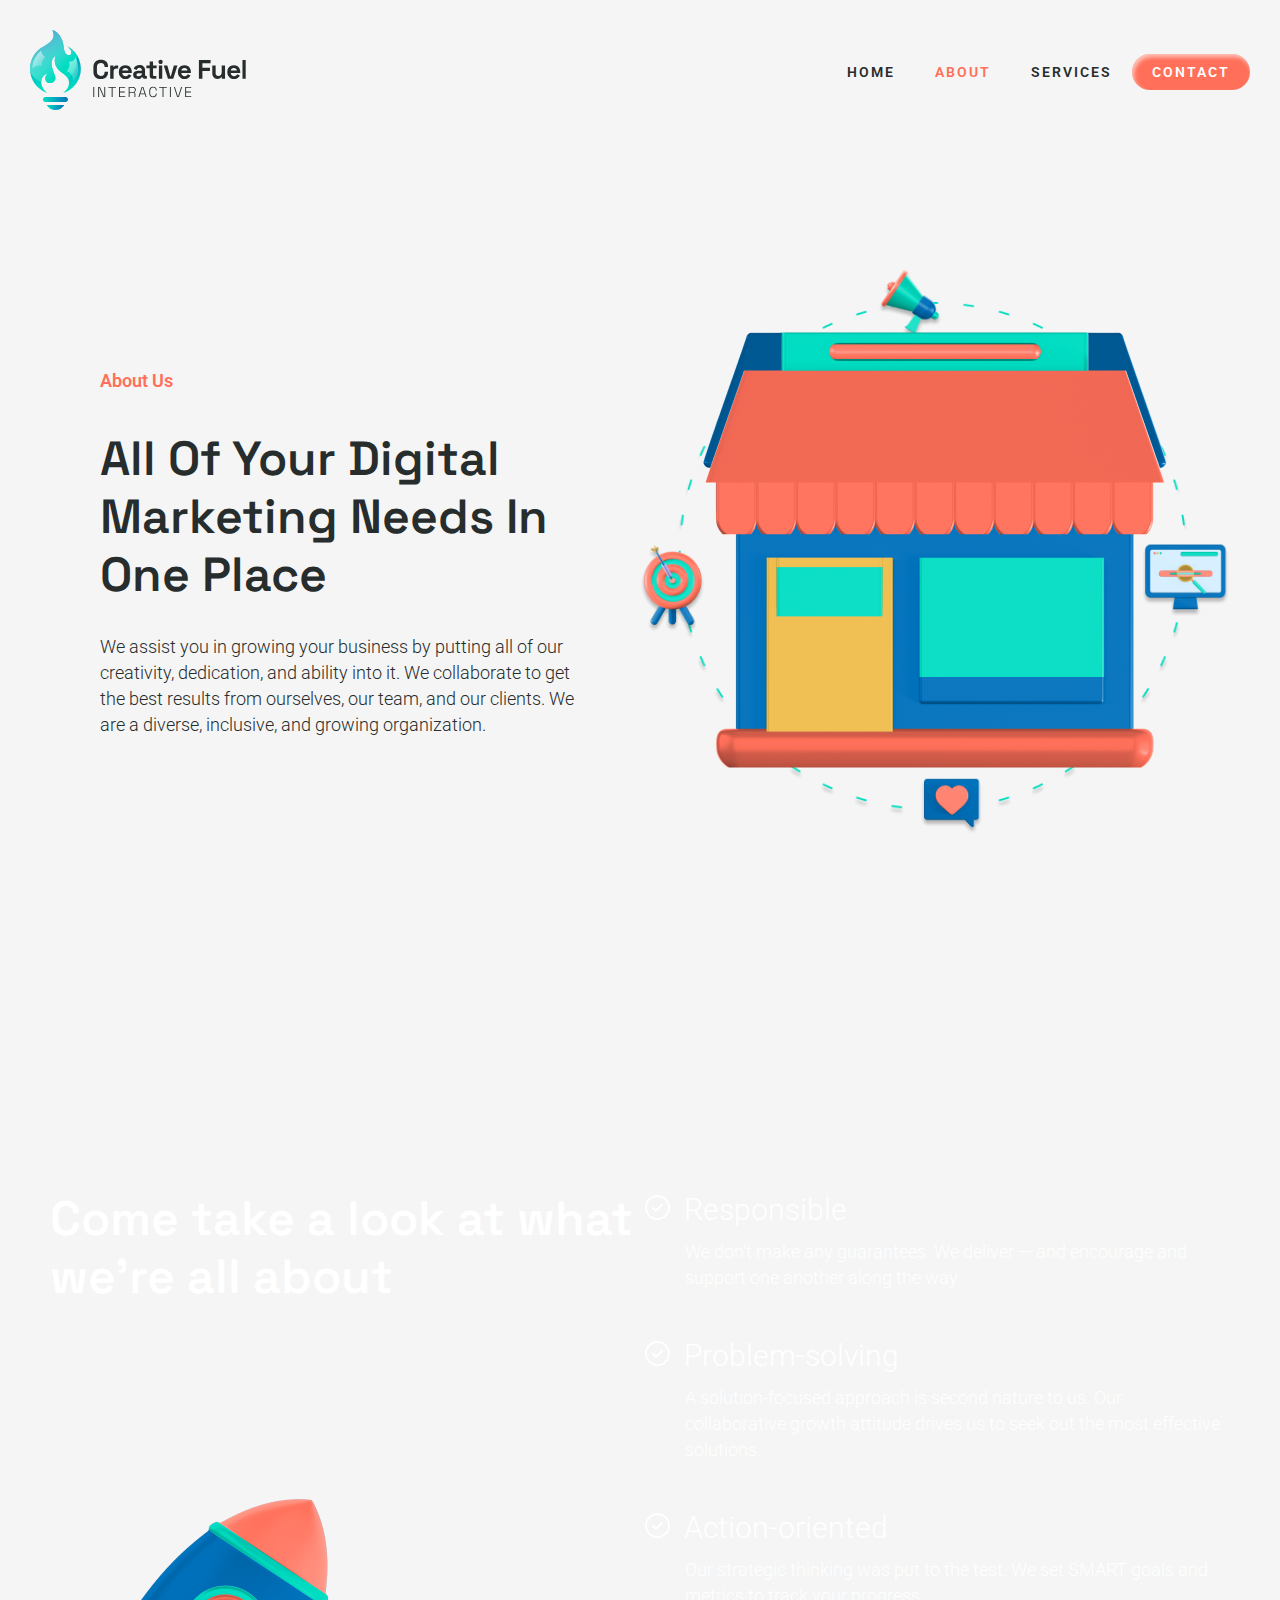
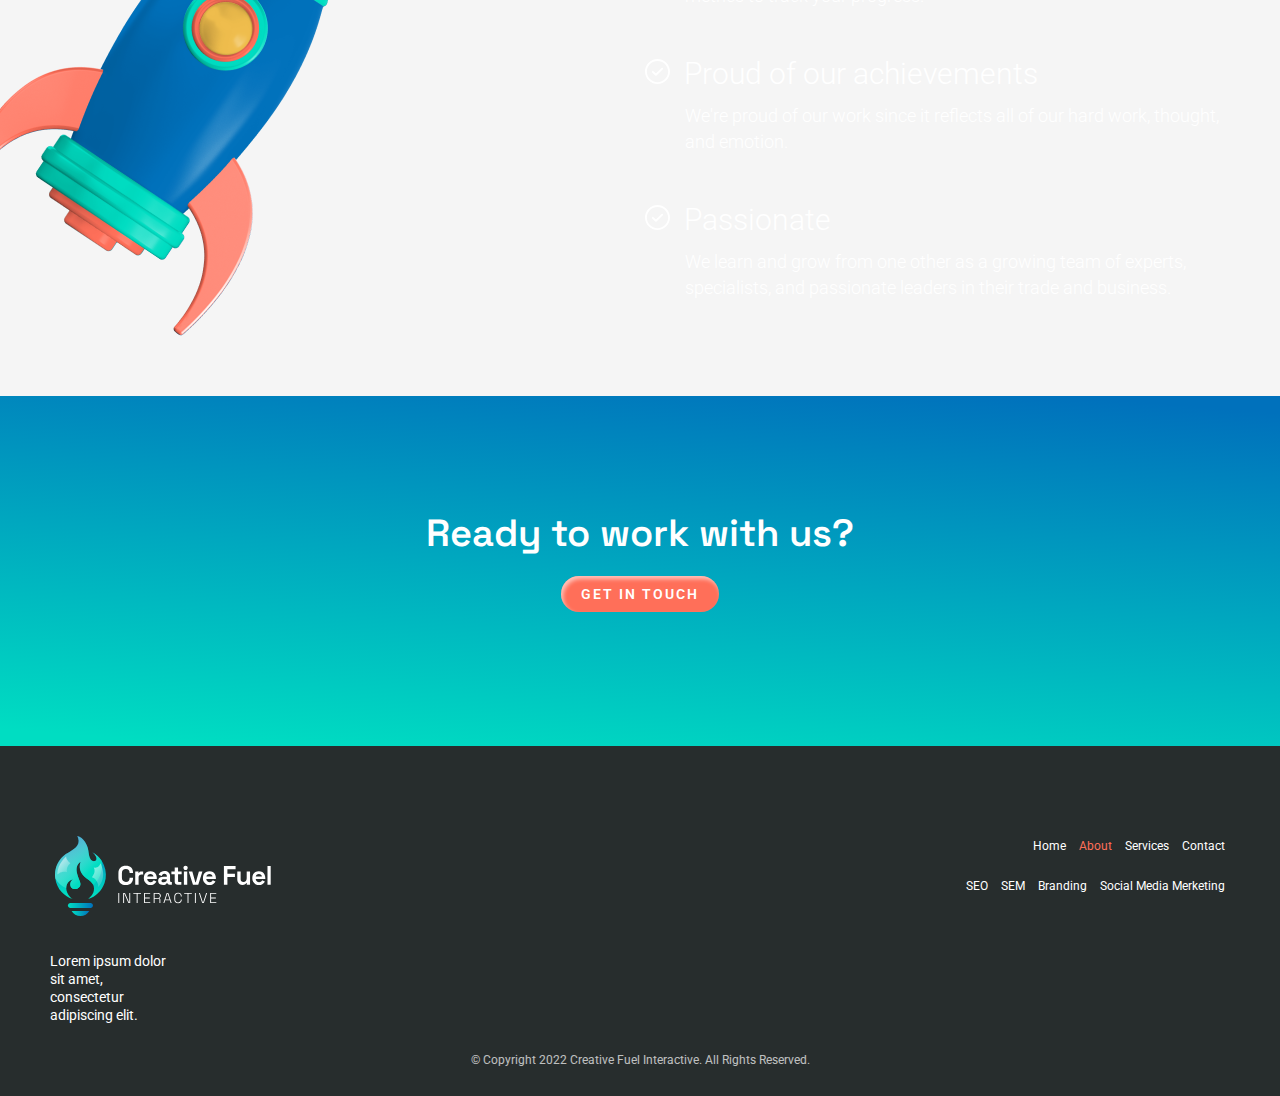
==== html/about.html @ 5af5c4b4 "Initial commit" ====
<!DOCTYPE html>
<html lang="en">
<head>
    <meta charset="UTF-8">
    <meta http-equiv="X-UA-Compatible" content="IE=edge">
    <meta name="viewport" content="width=device-width, initial-scale=1.0">
    <link href='http://fonts.googleapis.com/css?family=Roboto' rel='stylesheet' type='text/css'>
    <link rel="stylesheet" href="../css/style.css">
    <link rel="stylesheet" href="../css/about.css">
    <title>Creative Fuel Interactive | About</title>
</head>
<body>
    <header>
        <div id="logo">
            <a href="../index.html"><img src="../assets/logos/logo-b.svg" alt="Logo" width="216" height="80"></a>
        </div>
        <nav id="desktop-menu">
            <a href="../index.html">Home</a>
            <a href="about.html" class="active-nav">About</a>
            <a href="services.html">Services</a>
            <a href="../php/contact.php" class="a-bttn-feel">Contact</a>
        </nav>
        <nav id="mobile-menu">
            <div id="mobile-menu-btn">
                <i class="fa-solid fa-bars"></i>
            </div>
            <div id="mobile-menu-container">
                <a href="../index.html">Home</a>
                <a href="about.html" class="mobile-active-nav">About</a>
                <a href="services.html">Services</a>
                <a href="../php/contact.php" class="a-bttn-feel">Contact</a>
            </div>
        </nav>
    </header>
    <section class="main">
        <div class="main-left">
            <div class="page-name">About Us</div>
            <h1>All of your digital marketing needs in one place</h1>
            <p>We assist you in growing your business by putting all of our creativity, dedication, and ability into it. We collaborate to get the best results from ourselves, our team, and our clients. We are a diverse, inclusive, and growing organization.</p>
        </div>
        <div class="main-right">
            <img src="../assets/pngs/store.png" alt="Store">
        </div>
    </section>
    <section class="second">
        <div class="second-left">
            <h2>Come take a look at what we're all about</h2>
        </div>
        <div class="second-right">
            <div class="quality-card">
                <div>
                    <span class="checkmark-sign"><img src="../assets/svgs/checkmark.svg" alt="Checkmark"></span>
                    <span>Responsible</span>
                </div>
                <div>
                    <p>We don't make any guarantees. We deliver — and encourage and support one another along the way.</p>
                </div>
            </div>
            <div class="quality-card">
                <div>
                    <span class="checkmark-sign"><img src="../assets/svgs/checkmark.svg" alt="Checkmark"></span>
                    <span>Problem-solving</span>
                </div>
                <div>
                    <p>A solution-focused approach is second nature to us. Our collaborative growth attitude drives us to seek out the most effective solutions.</p>
                </div>
            </div>
            <div class="quality-card">
                <div>
                    <span class="checkmark-sign"><img src="../assets/svgs/checkmark.svg" alt="Checkmark"></span>
                    <span>Action-oriented </span>
                </div>
                <div>
                    <p>Our strategic thinking was put to the test. We set SMART goals and metrics to track your progress.</p>
                </div>
            </div>
            <div class="quality-card">
                <div>
                    <span class="checkmark-sign"><img src="../assets/svgs/checkmark.svg" alt="Checkmark"></span>
                    <span>Proud of our achievements</span>
                </div>
                <div>
                    <p>We're proud of our work since it reflects all of our hard work, thought, and emotion.</p>
                </div>
            </div>
            <div class="quality-card">
                <div>
                    <span class="checkmark-sign"><img src="../assets/svgs/checkmark.svg" alt="Checkmark"></span>
                    <span>Passionate</span>
                </div>
                <div>
                    <p>We learn and grow from one other as a growing team of experts, specialists, and passionate leaders in their trade and business.</p>
                </div>
            </div>
        </div>
        <div class="second-racket-overflow">
            <img src="../assets/pngs/racket.png" alt="Racket">
        </div>
    </section>
    <section class="work-with-us">
        <h4>Ready to work with us?</h4>
        <a href="../php/contact.php" class="a-bttn-feel">Get in touch</a>
    </section>

    <footer>
        <div class="footer-top">
            <div>
                <div class="footer-logo">
                    <a href="../index.html"><img src="../assets/logos/logo-w.svg" alt="Logo" width="216" height="80"></a>
                </div>
                <p>Lorem ipsum dolor sit amet, consectetur adipiscing elit. </p>
            </div>
            <div>
                <div>
                    <a href="../index.html">Home</a>
                    <a href="about.html" class="active-nav">About</a>
                    <a href="services.html">Services</a>
                    <a href="../php/contact.php">Contact</a>
                </div>
                <div>
                    <a href="services.html">SEO</a>
                    <a href="services.html">SEM</a>
                    <a href="services.html">Branding</a>
                    <a href="services.html">Social Media Merketing</a>
                </div>
            </div>
        </div>
        <div class="footer-bottom">
            <p>© Copyright 2022 Creative Fuel Interactive. All Rights Reserved.</p>
        </div>
    </footer>
    <script src="../js/menu.js"></script>
</body>
</html>
---- css/style.css ----
@import url('https://fonts.googleapis.com/css2?family=Roboto:wght@100;300;400;500;700;900&family=Space+Grotesk:wght@300;400;500;600;700&display=swap');
*{
    margin: 0;
    padding: 0;
}

a{
    text-decoration: none;
    color: #fff;
}

body{
    width: 100%;
    background-color: #f5f5f5;
    font-family: 'Roboto', sans-serif;
    overflow-x: hidden;
}

header{
    display: flex;
    justify-content: space-between;
    padding: 30px;
    position: absolute;
    top: 0;
    left: 0;
    right: 0;
    z-index: 10;
}

header nav{
    display: flex;
    list-style-type: none;
    align-items: center;
}

header nav a{
    text-decoration: none;
    font-style: normal;
    font-weight: 600;
    color: #fff;
    transition: 300ms;
    text-transform: uppercase;
    letter-spacing: 2px;
    font-size: 14px;
    padding: 0 20px;
}

a.active-nav, 
.footer-top>div div a.active-nav{
    color: #FF6F59;
}

a.a-bttn-feel.active-nav{
    color: #272D2D;
}

#mobile-menu-container a.mobile-active-nav{
    color: #FF6F59;
    border-color: #FF6F59;
}


header nav a:hover{
    color: #FF6F59;
}

.a-bttn-feel{
    text-decoration: none;
    font-style: normal;
    font-weight: 600;
    color: #fff;
    transition: 300ms;
    text-transform: uppercase;
    letter-spacing: 2px;
    font-size: 14px;
    padding: 0 20px;
    background-color: #FF6F59;
    padding: 10px 20px;
    border-radius: 20px;
    box-shadow: inset 2px 3px 4px rgba(255, 255, 255, 0.6);
}

.a-bttn-feel:hover{
    color: #fff;
    box-shadow: inset 2px 3px 4px rgba(0, 0, 0, 0.6);
}



.work-with-us{
    min-height: 350px;
    display: flex;
    flex-direction: column;
    justify-content: center;
    align-items: center;
    text-align: center;
    background: linear-gradient(4.66deg, #00DDC2 3.75%, #0071BC 96.21%);
}

.work-with-us h4{
    font-family: 'Space Grotesk';
    font-style: normal;
    font-weight: 600;
    font-size: 38px;
    line-height: 46px;
    text-align: center;

    color: #FFFFFF;
}

.work-with-us .a-bttn-feel{
    margin: 20px 0 ;
}

footer{
    background-color: #272D2D;
    min-height: 350px;
    box-sizing: border-box;
    padding: 30px 50px;
    display: flex;
    flex-direction: column;
    justify-content: space-between;
    align-items: center;
}

.footer-top{
    font-family: 'Roboto';
    font-style: normal;
    font-weight: 400;
    font-size: 14px;
    line-height: 18px;
    color: #FFFFFF;
    display: flex;
    width: 100%;
    margin-top: 50px;
    justify-content: space-between;
}

.footer-top>div div{
    padding: 10px 0;
}

.footer-top>div:nth-child(1){
    width: 10%;
}

.footer-top>div:nth-child(1) p{
    padding: 20px 0;
}

.footer-top>div:nth-child(2){
    width: 30%;
    display: flex;
    flex-direction: column;
    align-items: flex-end;
}


.footer-top>div div a{
    font-family: 'Roboto';
    font-style: normal;
    font-weight: 400;
    font-size: 12px;
    line-height: 160%;
    color: #FFFFFF;
    transition: 300ms;
    padding: 5px;
}

.footer-top>div div a:hover{
    color: #FF6F59;
}

.footer-bottom p{
    font-family: 'Roboto';
    font-style: normal;
    font-weight: 400;
    font-size: 12px;
    line-height: 12px;
    display: flex;
    align-items: center;
    text-align: center;

    color: #FFFFFF;

    opacity: 0.7;
}

.bttm-image{
    height: 400px;
    background: url(../assets/images/g-mask.png);
    background-repeat: no-repeat;
    background-size: cover;
    background-position: center center;
}

#mobile-menu{
    display: none;
    position: absolute;
    /* width: 100%; */
    right: 0;
    top: 0;
    align-items: flex-start;
    backdrop-filter: blur(0);
    /* backdrop-filter: blur(4px); */
}

#mobile-menu-btn{
    padding: 50px 20px;
}

#mobile-menu-container{
    display: none;
    height: 100vh;
    /* display: flex; */
    flex-direction: column;
    width: 100%;
    background-color: #f5f5f5;

}

#mobile-menu-container a{
    background: transparent;
    box-shadow: none;
    padding: 0;
    border-radius: 0;
    font-size: 20px;
    padding: 20px;
    background-color: #f5f5f5;
    color: #272D2D;
    border-bottom: 1px solid #272D2D;
    transition: 300ms;
}

#mobile-menu-container a:hover{
    color: #FF6F59;
    border-color: #FF6F59;
    cursor: pointer;
}

#mobile-menu .fa-solid{
    color: #fff;
    font-size: 30px;
    transition: 300ms;
}

#mobile-menu .fa-solid:hover{
    cursor: pointer;
    color: #FF6F59;
}

@media screen and (max-width: 1240px) {

    .footer-top div:nth-child(1){
        width: 60%;
    }

    .footer-top>div:nth-child(2){
        width: 40%;
    }

    .footer-top>div:nth-child(2) div{
        width: 100%;
        text-align: center;
    }
}

@media screen and (max-width: 768px) {
    #desktop-menu{
        display: none;
    }
    
    #mobile-menu{
        display: flex;
    }

    footer-top>div:nth-child(2) div{
        width: 100%;
    }
    
}

@media screen and (max-width: 650px){
    footer .footer-top{
        flex-direction: column;
        margin-bottom: 40px;
    }

    .footer-top div:nth-child(1),
    .footer-top div:nth-child(2){
        width: 100% !important;
        justify-content: center;
        align-items: center;
        text-align: center;
    }
}


@media screen and (max-width: 450px){

    .bttm-image{
        height: 150px;
    }

}

@media screen and (max-width: 430px){

    .work-with-us h4{
        padding: 20px;
    }
}

@media screen and (max-width: 320px){
    #logo img,
    .footer-logo img{
        width: 140px;
    }
}
---- css/about.css ----
header nav a{
    color: #272D2D;
}

#mobile-menu-btn .fa-solid{
    color: #272D2D;
}

.main{
    min-height: 700px;
    padding: 200px 50px;
    display: flex;
}

.main>div{
    width: 50%;
    display: flex;
    flex-direction: column;
    justify-content: center;
    align-items: center;
    padding: 50px ;
}

.main>div.main-left{
    align-items: flex-start;
}

.page-name{
    font-family: 'Roboto';
    font-style: normal;
    font-weight: 600;
    font-size: 18px;
    line-height: 38px;
    color: #FF6F59;
}

.main-left h1{
    font-family: 'Space Grotesk';
    font-style: normal;
    font-weight: 600;
    font-size: 48px;
    line-height: 58px;
    color: #272D2D;
    padding: 30px 0;
    text-transform: capitalize;
}

.main-left p{
    font-family: 'Roboto';
    font-style: normal;
    font-weight: 300;
    font-size: 18px;
    line-height: 26px;
    color: #272D2D;
}

 @-webkit-keyframes rotate-center {
    0% {
      -webkit-transform: rotate(0);
              transform: rotate(0);
    }
    100% {
      -webkit-transform: rotate(360deg);
              transform: rotate(360deg);
    }
  }
  @keyframes rotate-center {
    0% {
      -webkit-transform: rotate(0);
              transform: rotate(0);
    }
    100% {
      -webkit-transform: rotate(360deg);
              transform: rotate(360deg);
    }
  }
  

.main-right{
    background: url(../assets/pngs/png-group.png);
    background-repeat: no-repeat;
    background-size: contain;
    background-position: center center;
    -webkit-animation: rotate-center 6s ease-in-out infinite both;
    animation: rotate-center 6s ease-in-out infinite both;
}

@-webkit-keyframes rotate-center-reverse {
    0% {
      -webkit-transform: rotate(0);
              transform: rotate(0);
    }
    100% {
      -webkit-transform: rotate(-360deg);
              transform: rotate(-360deg);
    }
  }
  @keyframes rotate-center-reverse {
    0% {
      -webkit-transform: rotate(0);
              transform: rotate(0);
    }
    100% {
      -webkit-transform: rotate(-360deg);
              transform: rotate(-360deg);
    }
  }

.main-right img{
    transform: scale(1.1);
    -webkit-animation: rotate-center-reverse 6s ease-in-out infinite both;
    animation: rotate-center-reverse 6s ease-in-out infinite both;
}

.second{
    min-height: 700px;
    background-color: #272d2d;
    background: url("../assets/decorations/bg.svg");
    background-attachment: fixed;
    background-repeat: no-repeat;
    background-size: cover;
    padding: 50px;
    display: flex;
    overflow-x: hidden;
    justify-content: space-evenly;
    align-items: flex-start;
    position: relative;
}

.second>div{
    width: 50%;
}

.second>div:nth-child(1){
    display: flex;
    align-items: center;
}

.second-left h2{
    font-family: 'Space Grotesk';
    font-style: normal;
    font-weight: 600;
    font-size: 48px;
    line-height: 58px;
    color: #FFFFFF;
    padding-top: 40px;
}

.quality-card{
    margin: 40px 0;
}

.quality-card>div span{
    padding: 5px;
}

.quality-card>div span:nth-child(1){
    display: inline-flex;
    align-items: center;
}

.quality-card .checkmark-sign img{
    width: 25px;
}

.quality-card>div span:not(.checkmark-sign){
    font-family: 'Roboto';
    font-style: normal;
    font-weight: 300;
    font-size: 30px;
    line-height: 38px;
    color: #FFFFFF;
}

.quality-card>div p{
    padding: 5px;
    padding-left: 45px;
    padding-top: 10px;
    font-family: 'Roboto';
    font-style: normal;
    font-weight: 300;
    font-size: 18px;
    line-height: 26px;
    color: #FFFFFF;
}

@keyframes myAnim3 {
    0% {
        transform: scale3d(1, 1, 1);
    }

    30% {
        transform: scale3d(1.25, 0.75, 1);
    }

    40% {
        transform: scale3d(0.75, 1.25, 1);
    }

    50% {
        transform: scale3d(1.15, 0.85, 1);
    }

    65% {
        transform: scale3d(0.95, 1.05, 1);
    }

    75% {
        transform: scale3d(1.05, 0.95, 1);
    }

    100% {
        transform: scale3d(1, 1, 1);
    }
}

.second-racket-overflow{
    position: absolute;
    bottom: 50px;
    left: -50px;
    animation: myAnim3 3s ease-in-out 0ms infinite normal both;

}

@media screen and (max-width: 1420px) {
    .main-right img{
        transform: scale(1) !important;
    }
}

@media screen and (max-width: 1275px) {
    .main-right img{
        transform: scale(0.9) !important;
    }
}

@media screen and (max-width: 1240px) {
    .second{
        flex-direction: column;
    }
    .second .second-left,
    .second .second-right{
        width: 100%;
    }

    .second .second-racket-overflow{
        mix-blend-mode: screen;
        opacity: 0.4;
    }

}

@media screen and (max-width: 1200px) {
    .main-right img{
        transform: scale(0.8) !important;
    }

    .main-left{
        width: 60% !important;
    }

    .main-right{
        width: 40% !important;
    }
}

@media screen and (max-width: 1024px) {
    .main{
        padding: 100px 20px 50px;
    }
    .main-right img{
        transform: scale(0.7) !important;
    }
}

@media screen and (max-width: 768px) {
    .main{
        flex-direction: column-reverse;
    }
    
    .main>div{
        box-sizing: border-box;
        width: 100% !important;
    }
}

@media screen and (max-width: 530px) {
    .main>div.main-left{
        padding: 20px;
    }

    .main>div{
        padding: 20px;
    }

    .second>div:nth-child(1){
        text-align: center;
    }

    .quality-card{
        display: flex;
        justify-content: center;
        align-items: center;
        text-align: center;
        flex-direction: column;
    }

    .second{
        padding: 16px;
    }

    .main-right img{
        transform: scale(0.5) !important;
    }

    .quality-card>div p{
        padding: 15px 5px;
    }
}

@media screen and (max-width: 375px){
    .main-right img{
        transform: scale(0.4) !important;
    }
}

@media screen and (max-width: 320px){
    .main-right img{
        transform: scale(0.3) !important;
    }

    .main-left h1{
        word-break: break-all;
    }
}
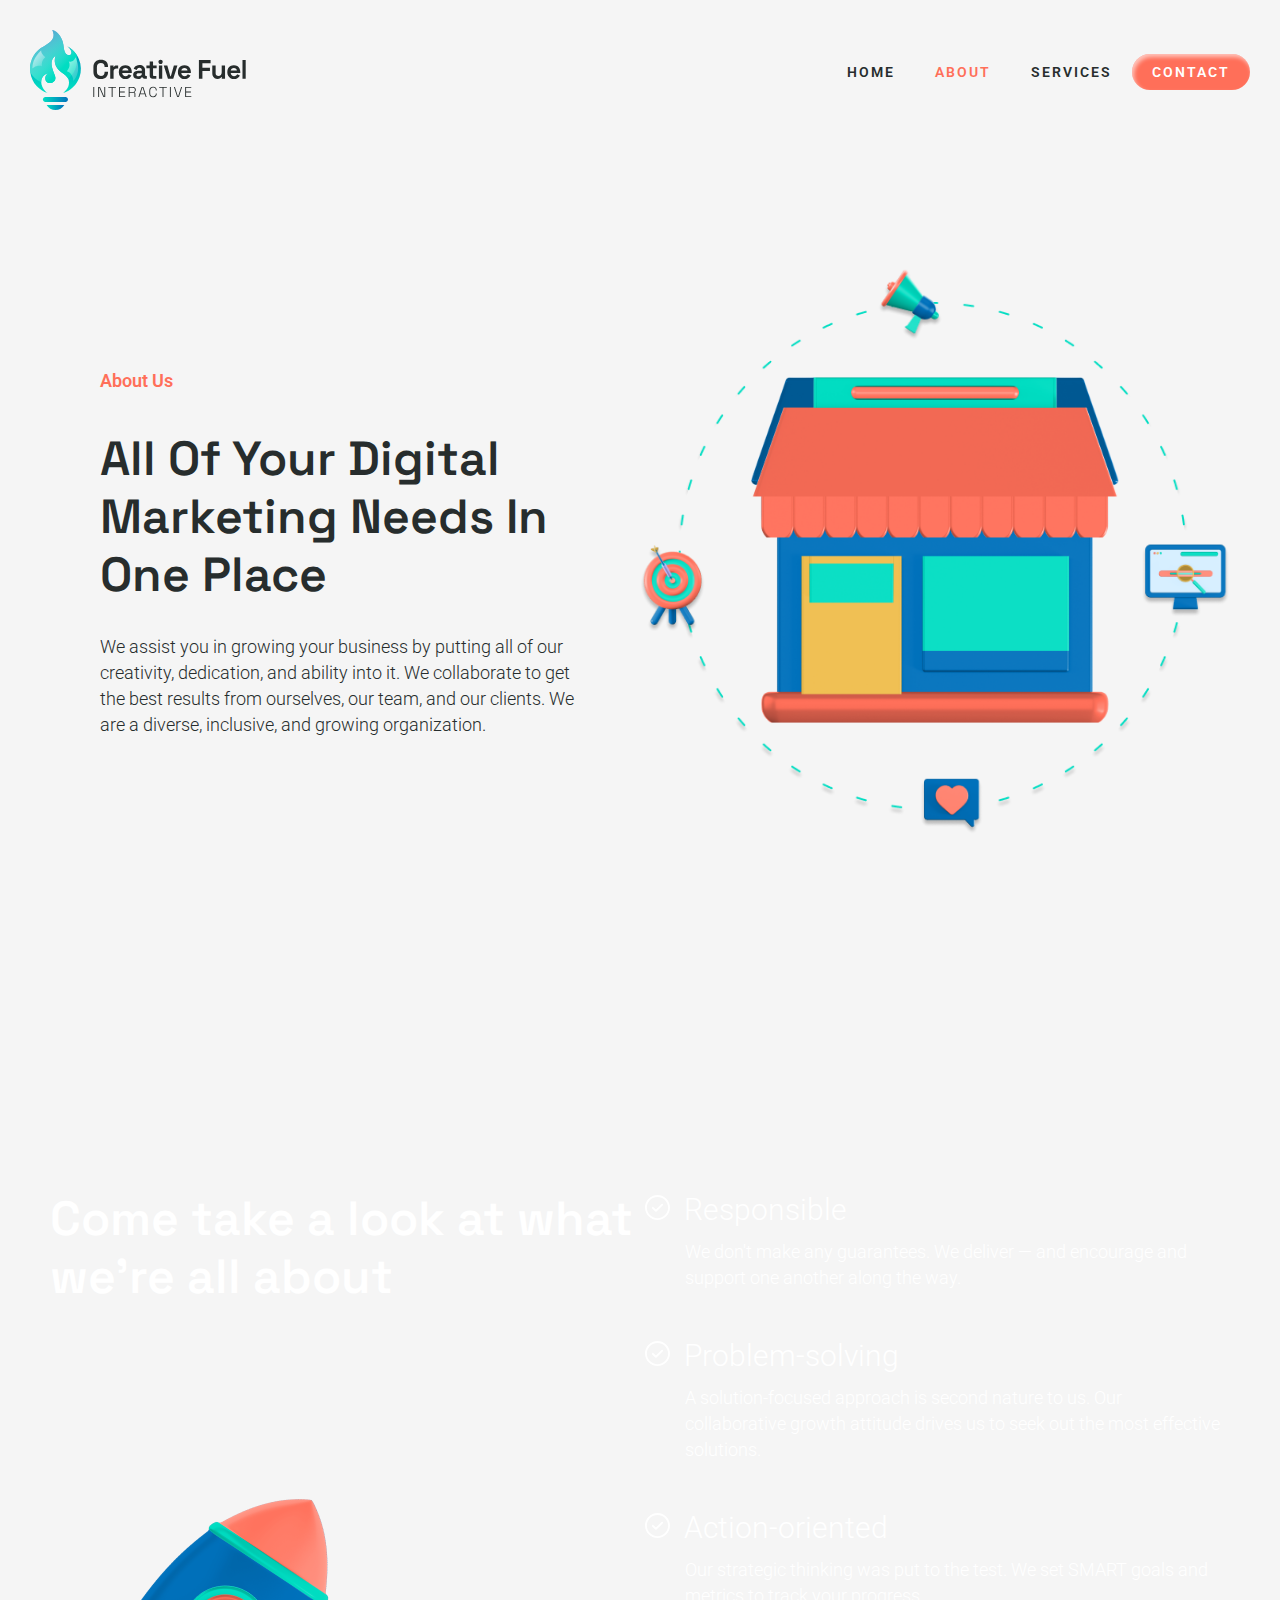
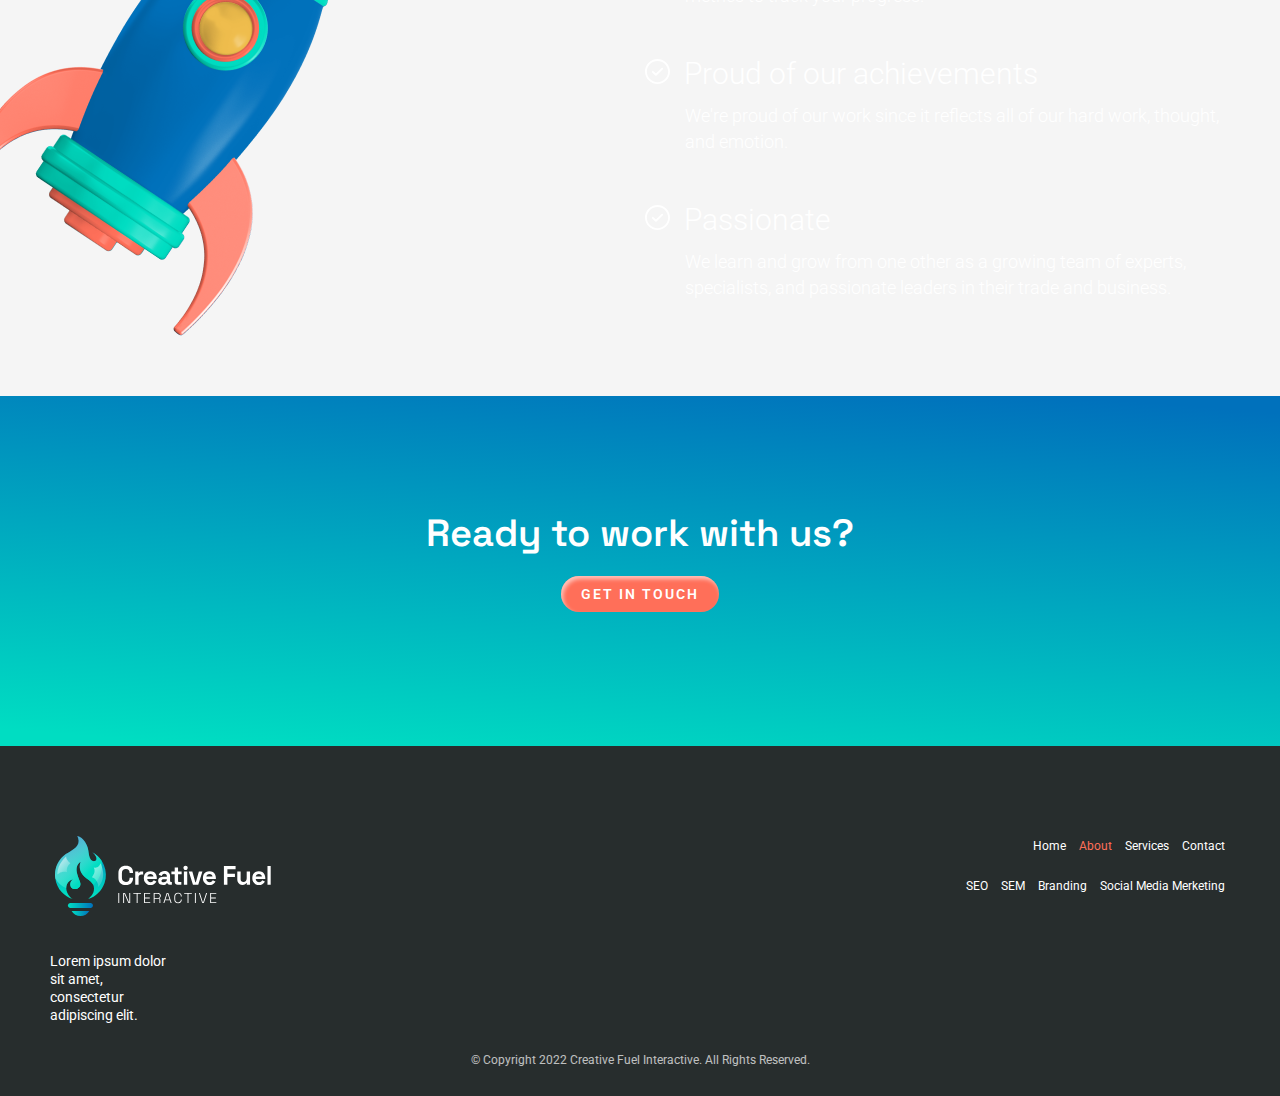
==== commit ab6c5a53: "New" ====
--- a/html/about.html
+++ b/html/about.html
@@ -4,7 +4,7 @@
     <meta charset="UTF-8">
     <meta http-equiv="X-UA-Compatible" content="IE=edge">
     <meta name="viewport" content="width=device-width, initial-scale=1.0">
-    <link href='http://fonts.googleapis.com/css?family=Roboto' rel='stylesheet' type='text/css'>
+    <link rel="stylesheet" href="https://cdnjs.cloudflare.com/ajax/libs/font-awesome/6.1.1/css/all.min.css">
     <link rel="stylesheet" href="../css/style.css">
     <link rel="stylesheet" href="../css/about.css">
     <title>Creative Fuel Interactive | About</title>
--- a/css/about.css
+++ b/css/about.css
@@ -108,6 +108,7 @@
 
 .main-right img{
     transform: scale(1.1);
+    width: 75%;
     -webkit-animation: rotate-center-reverse 6s ease-in-out infinite both;
     animation: rotate-center-reverse 6s ease-in-out infinite both;
 }
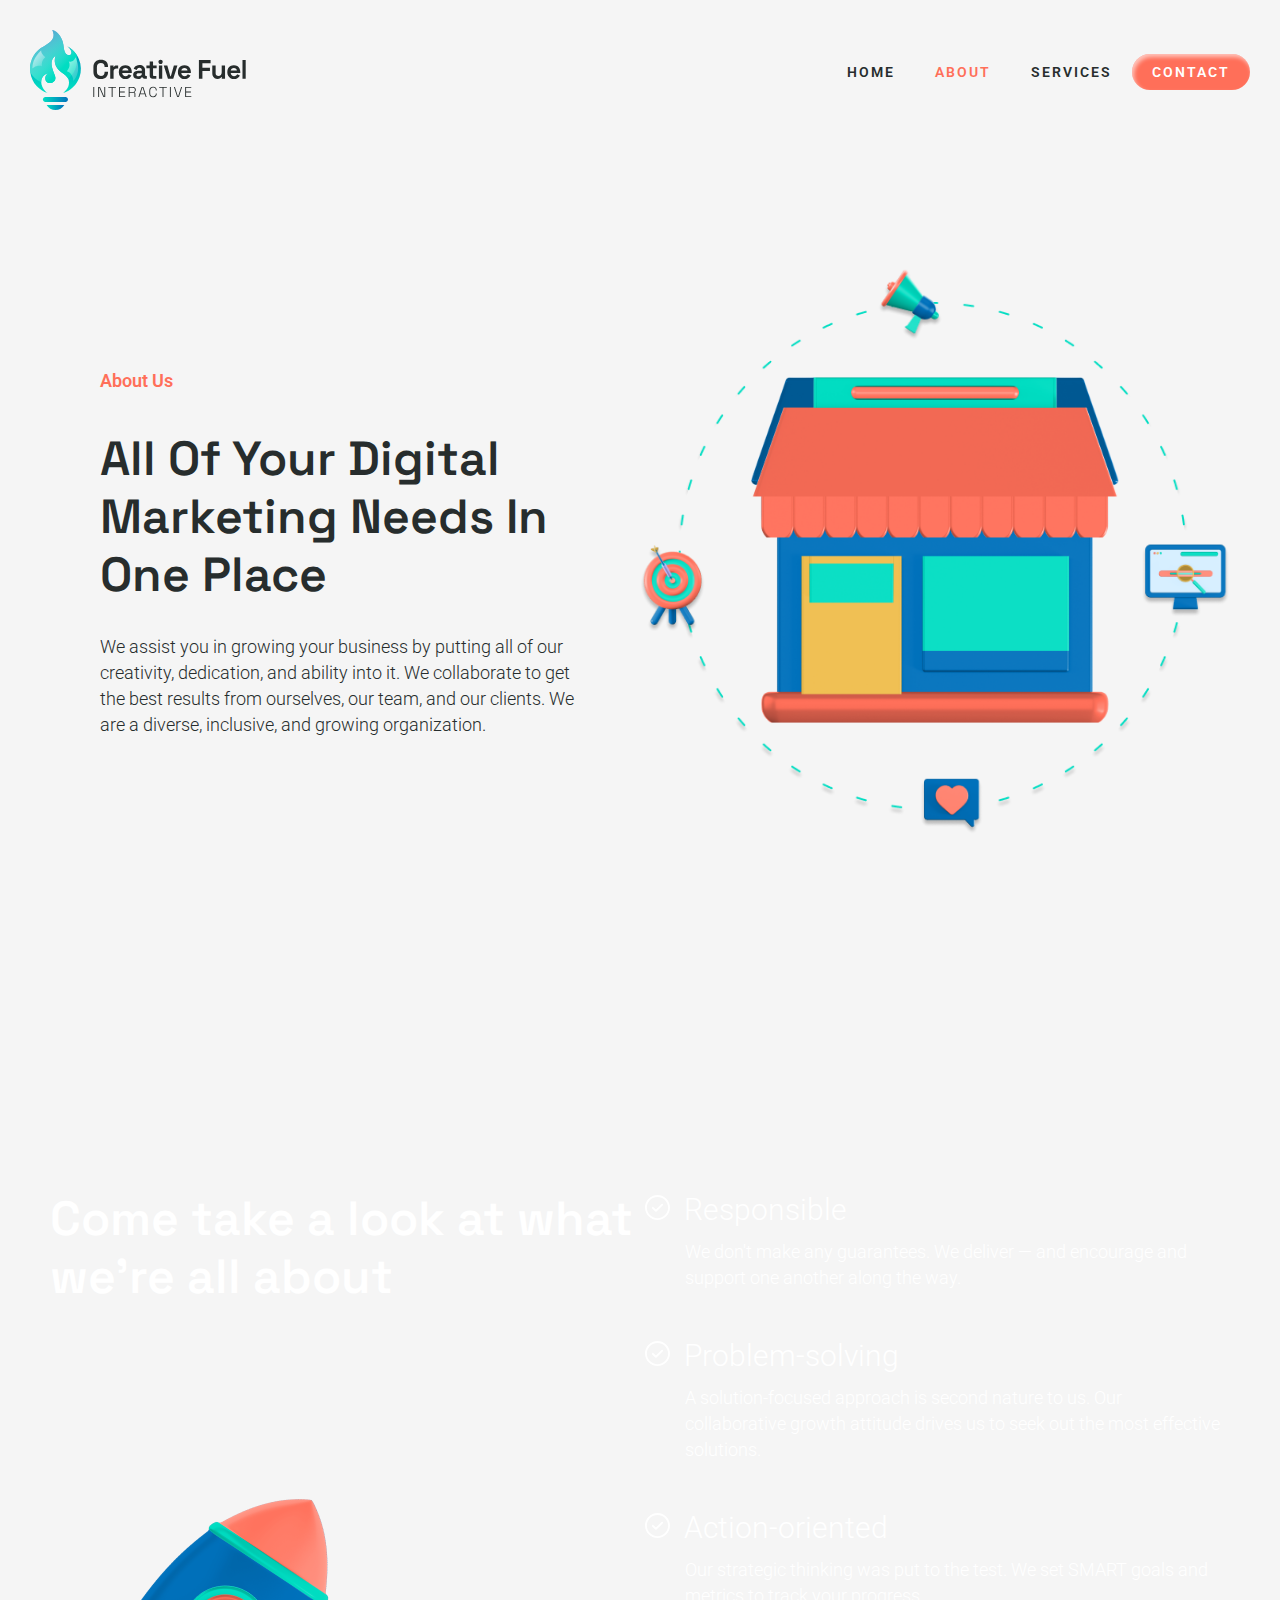
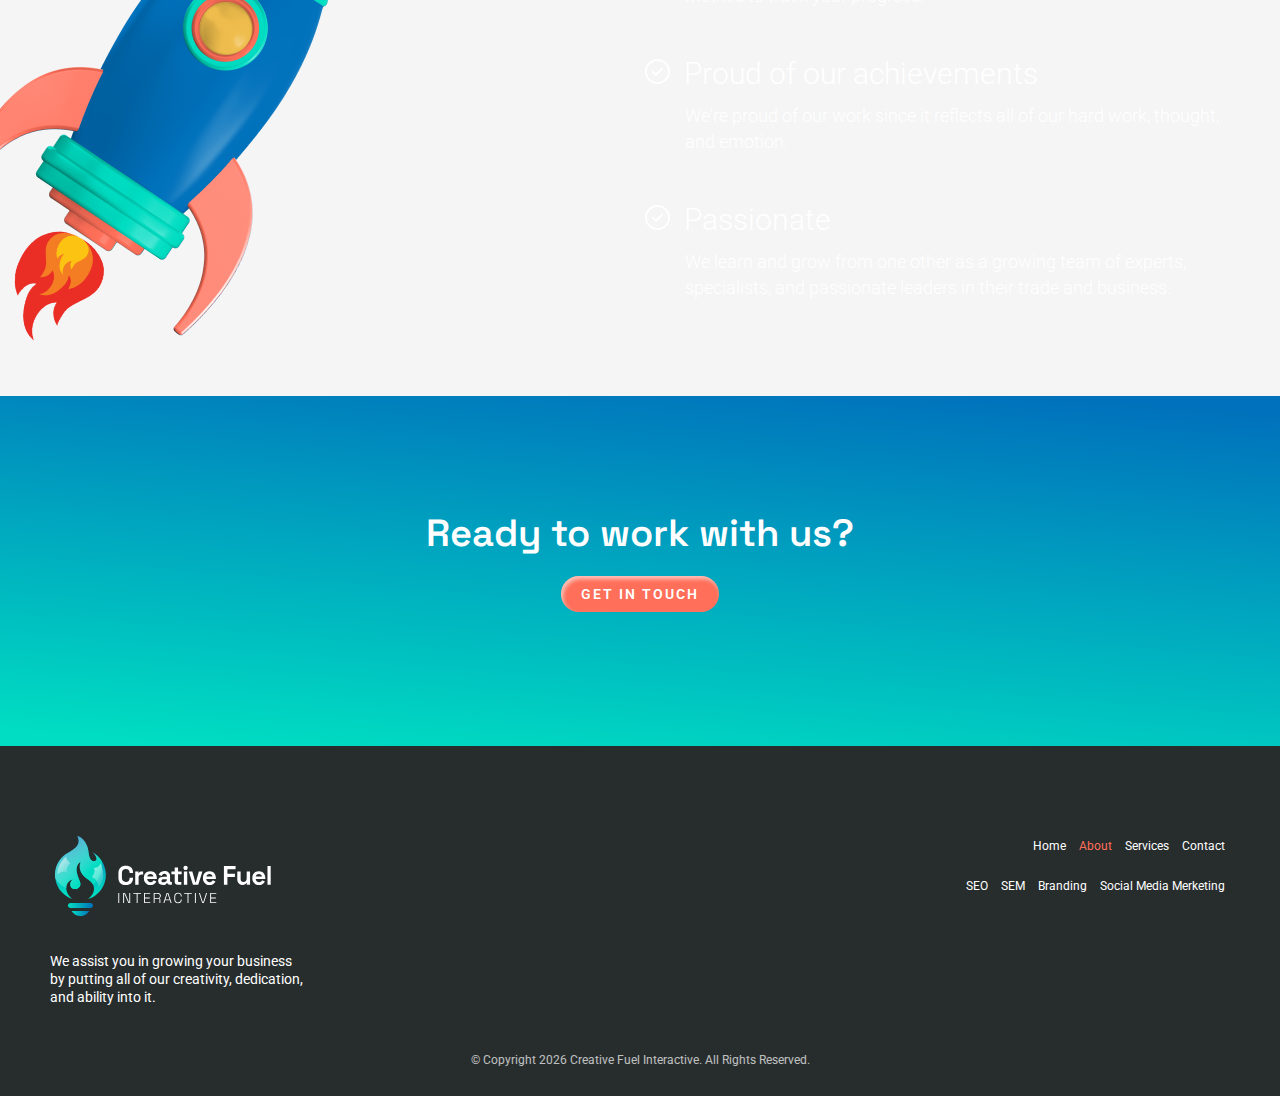
==== commit 1a6bb437: "Dragos Mod + Parallax" ====
--- a/html/about.html
+++ b/html/about.html
@@ -7,6 +7,8 @@
     <link rel="stylesheet" href="https://cdnjs.cloudflare.com/ajax/libs/font-awesome/6.1.1/css/all.min.css">
     <link rel="stylesheet" href="../css/style.css">
     <link rel="stylesheet" href="../css/about.css">
+    <link rel="icon" href="/assets/images/favicon.png" type="image/x-icon">
+
     <title>Creative Fuel Interactive | About</title>
 </head>
 <body>
@@ -106,9 +108,9 @@
         <div class="footer-top">
             <div>
                 <div class="footer-logo">
-                    <a href="../index.html"><img src="../assets/logos/logo-w.svg" alt="Logo" width="216" height="80"></a>
+                    <a href="index.html"><img src="../assets/logos/logo-w.svg" alt="Logo" width="216" height="80"></a>
                 </div>
-                <p>Lorem ipsum dolor sit amet, consectetur adipiscing elit. </p>
+                <p>We assist you in growing your business by putting all of our creativity, dedication, and ability into it.  </p>
             </div>
             <div>
                 <div>
@@ -118,17 +120,20 @@
                     <a href="../php/contact.php">Contact</a>
                 </div>
                 <div>
-                    <a href="services.html">SEO</a>
-                    <a href="services.html">SEM</a>
-                    <a href="services.html">Branding</a>
-                    <a href="services.html">Social Media Merketing</a>
+                    <a href="services.html#seo">SEO</a>
+                    <a href="services.html#sem">SEM</a>
+                    <a href="services.html#branding">Branding</a>
+                    <a href="services.html#social">Social Media Merketing</a>
                 </div>
             </div>
         </div>
         <div class="footer-bottom">
-            <p>© Copyright 2022 Creative Fuel Interactive. All Rights Reserved.</p>
+            <p>© Copyright <script>document.write(new Date().getFullYear())</script>
+                Creative Fuel Interactive. All Rights Reserved.</p>
         </div>
     </footer>
     <script src="../js/menu.js"></script>
+    <script src="https://cdnjs.cloudflare.com/ajax/libs/jquery/3.6.0/jquery.min.js" integrity="sha512-894YE6QWD5I59HgZOGReFYm4dnWc1Qt5NtvYSaNcOP+u1T9qYdvdihz0PPSiiqn/+/3e7Jo4EaG7TubfWGUrMQ==" crossorigin="anonymous" referrerpolicy="no-referrer"></script>
+    <script src="../js/racket-parallax.js"></script>
 </body>
 </html>--- a/css/style.css
+++ b/css/style.css
@@ -141,11 +141,17 @@
 }
 
 .footer-top>div:nth-child(1){
-    width: 10%;
+    width: 16%;
 }
 
 .footer-top>div:nth-child(1) p{
     padding: 20px 0;
+}
+
+@media screen and (min-width: 1279px) and (max-width: 1910px) {
+    .footer-top>div:nth-child(1) {
+        width:22%;
+    }
 }
 
 .footer-top>div:nth-child(2){
@@ -188,7 +194,7 @@
 
 .bttm-image{
     height: 400px;
-    background: url(../assets/images/g-mask.png);
+    background: url(../assets/images/g-mask.jpg);
     background-repeat: no-repeat;
     background-size: cover;
     background-position: center center;
@@ -316,4 +322,19 @@
     .footer-logo img{
         width: 140px;
     }
+}
+section {
+    position:relative;
+}
+#sem {
+    position:absolute;
+}
+#branding {
+    position:absolute;
+}
+#seo {
+    position:absolute;
+}
+#social {
+    position:absolute;
 }--- a/css/about.css
+++ b/css/about.css
@@ -137,6 +137,10 @@
     align-items: center;
 }
 
+.second-left{
+    z-index: 1;
+}
+
 .second-left h2{
     font-family: 'Space Grotesk';
     font-style: normal;
@@ -219,7 +223,7 @@
     position: absolute;
     bottom: 50px;
     left: -50px;
-    animation: myAnim3 3s ease-in-out 0ms infinite normal both;
+    /* animation: myAnim3 3s ease-in-out 0ms infinite normal both; */
 
 }
 
